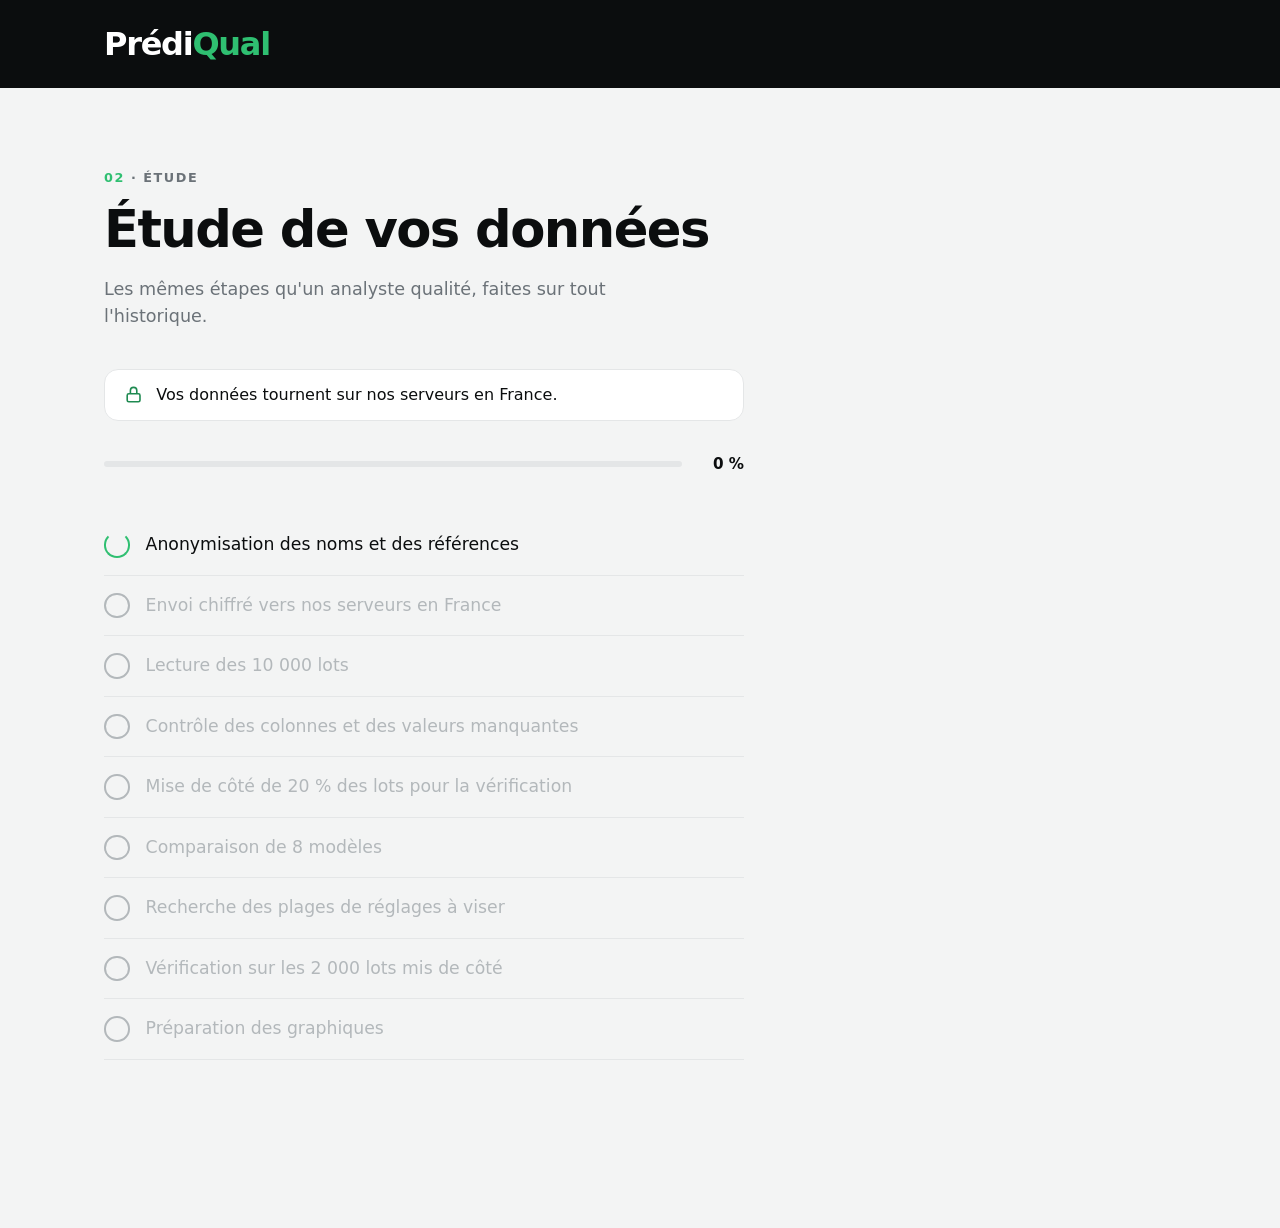
==== analyse.html @ 15570752 "Site vitrine PrédiQual : accueil, données, analyse et démo Parcours complet sur le jeu public AI4I 2" ====
<!DOCTYPE html>
<html lang="fr">
<head>
<meta charset="utf-8">
<meta name="viewport" content="width=device-width, initial-scale=1">
<title>PrédiQual : étude de vos données</title>
<link rel="stylesheet" href="site.css">
<!-- La démo pèse 6 Mo : on la charge pendant l'étude pour qu'elle s'ouvre tout de suite -->
<link rel="prefetch" href="demo.html">
<style>
  body { background: var(--gris-clair); }
  .barre { height: 6px; border-radius: 999px; background: var(--bord); overflow: hidden; }
  .barre div { height: 100%; width: 0; background: var(--vert); transition: width .6s ease; }
  .taches { list-style: none; padding: 0; margin: 0; max-width: 640px; }
  .taches li { display: flex; align-items: center; gap: 1rem; padding: 1.05rem 0; border-bottom: 1px solid var(--bord);
               font-size: 1.08rem; color: #b3b8bb; transition: color .3s; }
  .taches li .rond { flex: none; width: 1.6rem; height: 1.6rem; border-radius: 50%; border: 2px solid currentColor;
                     display: grid; place-items: center; font-size: .8rem; }
  .taches li.en-cours { color: var(--noir); }
  .taches li.en-cours .rond { border-color: var(--vert); border-top-color: transparent; animation: tourne .8s linear infinite; }
  .taches li.fait { color: var(--noir); }
  .taches li.fait .rond { background: var(--vert); border-color: var(--vert); color: var(--noir); }
  .taches li.fait .rond::after { content: "✓"; font-weight: 700; }
  .taches li small { margin-left: auto; color: var(--gris); font-size: .85rem; }
  @keyframes tourne { to { transform: rotate(360deg); } }

  /* Messages sur l'hébergement, qui tournent pendant l'étude */
  .securite { display: flex; align-items: center; gap: .8rem; max-width: 640px; min-height: 3.2rem; margin: 0 0 2rem;
              padding: .8rem 1.2rem; border-radius: 14px; background: var(--blanc); border: 1px solid var(--bord); }
  .securite svg { flex: none; width: 1.2rem; height: 1.2rem; color: var(--vert-fonce); }
  .securite span { transition: opacity .4s; }
  .securite span.cache { opacity: 0; }
  .avancement { display: flex; align-items: center; gap: 1rem; max-width: 640px; margin: 0 0 2.5rem; }
  .avancement .barre { flex: 1; }
  .avancement b { font-variant-numeric: tabular-nums; font-size: .95rem; min-width: 3em; text-align: right; }
  .fin { margin: 2rem 0 0; font-weight: 600; color: var(--vert-fonce); opacity: 0; transition: opacity .4s; }
  .fin.vu { opacity: 1; }
</style>
</head>
<body>

<header>
  <div class="conteneur">
    <a class="logo" href="index.html">Prédi<span>Qual</span></a>
  </div>
</header>

<section class="etape apparait">
  <div class="conteneur">
    <p class="kicker"><span>02</span> · Étude</p>
    <h2>Étude de vos données</h2>
    <p class="intro">Les mêmes étapes qu'un analyste qualité, faites sur tout l'historique.</p>
    <div class="securite">
      <svg viewBox="0 0 24 24" fill="none" stroke="currentColor" stroke-width="2" aria-hidden="true">
        <rect x="4" y="11" width="16" height="10" rx="2"/><path d="M8 11V7a4 4 0 0 1 8 0v4"/>
      </svg>
      <span id="message"></span>
    </div>
    <div class="avancement">
      <div class="barre"><div id="progression"></div></div>
      <b id="pourcentage">0 %</b>
    </div>
    <ul class="taches" id="taches"></ul>
    <p class="fin" id="fin">Analyse terminée, ouverture des résultats…</p>
  </div>
</section>

<script>
  // Les étapes de l'étude et leur durée affichée (ms), environ 13 s au total
  const TACHES = [
    ["Anonymisation des noms et des références", 1200],
    ["Envoi chiffré vers nos serveurs en France", 1100],
    ["Lecture des 10 000 lots", 1300],
    ["Contrôle des colonnes et des valeurs manquantes", 1200],
    ["Mise de côté de 20 % des lots pour la vérification", 900],
    ["Comparaison de 8 modèles", 3200, "modeles"],
    ["Recherche des plages de réglages à viser", 1800],
    ["Vérification sur les 2 000 lots mis de côté", 1400],
    ["Préparation des graphiques", 1000]
  ];
  const MESSAGES = [
    "Vos données tournent sur nos serveurs en France.",
    "Modèles open source, aucun service tiers.",
    "Noms et références anonymisés avant l'étude.",
    "Vos données ne sont ni revendues ni partagées."
  ];

  // Les attentes font partie du parcours : elles restent même avec les animations réduites
  const attendre = ms => new Promise(r => setTimeout(r, ms));
  // Le prix moyen d'un lot arrive de la page des données (?prix=146)
  const prix = +new URLSearchParams(location.search).get("prix") || 146;

  // Les messages sur l'hébergement changent toutes les 3 s
  function faireTournerMessages() {
    const el = document.getElementById("message");
    let n = 0;
    el.textContent = MESSAGES[0];
    return setInterval(() => {
      el.classList.add("cache");
      setTimeout(() => { n = (n + 1) % MESSAGES.length; el.textContent = MESSAGES[n]; el.classList.remove("cache"); }, 400);
    }, 3000);
  }

  // Les étapes se cochent une à une, puis on ouvre les résultats
  (async function () {
    const liste = document.getElementById("taches");
    const barre = document.getElementById("progression");
    const pourcentage = document.getElementById("pourcentage");
    const total = TACHES.reduce((s, t) => s + t[1], 0);
    let ecoule = 0;
    const avancer = ms => {
      ecoule += ms;
      const p = Math.round(ecoule / total * 100);
      barre.style.width = p + "%";
      pourcentage.textContent = p + " %";
    };

    liste.innerHTML = TACHES.map(t => `<li><span class="rond"></span>${t[0]}${t[2] ? "<small></small>" : ""}</li>`).join("");
    const minuteur = faireTournerMessages();
    await attendre(600);
    const items = liste.children;
    for (let i = 0; i < TACHES.length; i++) {
      const [, duree, type] = TACHES[i];
      items[i].className = "en-cours";
      if (type === "modeles") {
        // Un compteur 1/8, 2/8… pendant la comparaison des modèles
        const compteur = items[i].querySelector("small");
        for (let m = 1; m <= 8; m++) {
          compteur.textContent = m + "/8";
          await attendre(duree / 8);
          avancer(duree / 8);
        }
        compteur.textContent = "meilleur gardé";
      } else {
        await attendre(duree);
        avancer(duree);
      }
      items[i].className = "fait";
    }
    clearInterval(minuteur);
    document.getElementById("fin").classList.add("vu");
    await attendre(1200);
    location.href = "demo.html?prix=" + prix;
  })();
</script>

</body>
</html>
---- site.css ----
/* Styles communs aux pages du parcours : accueil, données, analyse */
:root {
  --noir: #0b0d0e;
  --blanc: #ffffff;
  --gris: #6b7278;
  --gris-clair: #f3f4f4;
  --bord: #e4e6e7;
  --vert: #2fbf71;
  --vert-fonce: #1f8a51;
  --rouge: #e5484d;
  --bleu: #2f6fdf;
  --bleu-clair: #eef3fd;
}
* { box-sizing: border-box; }
body { margin: 0; font-family: "Inter", "Segoe UI", system-ui, -apple-system, Arial, sans-serif;
       color: var(--noir); background: var(--blanc); line-height: 1.5; -webkit-font-smoothing: antialiased; }
a { color: inherit; }
.conteneur { max-width: 1120px; margin: 0 auto; padding: 0 1.5rem; }
h1, h2, h3 { letter-spacing: -0.03em; line-height: 1.05; margin: 0; }
.kicker { font-size: 0.8rem; font-weight: 600; letter-spacing: 0.12em; text-transform: uppercase; color: var(--gris); margin: 0 0 1rem; }
.kicker span { color: var(--vert); }

/* Boutons pilules */
.bouton { display: inline-flex; align-items: center; gap: 0.5em; padding: 0.95em 1.7em; border-radius: 999px;
          font: inherit; font-weight: 600; font-size: 1rem; text-decoration: none; cursor: pointer;
          border: 1.5px solid transparent; transition: transform .2s, background .2s, color .2s; }
.bouton:hover { transform: translateY(-2px); }
.bouton.noir { background: var(--noir); color: var(--blanc); }
.bouton.vert { background: var(--vert); color: var(--noir); }

/* En-tête : barre noire, ou posée sur la vidéo de l'accueil */
header { background: var(--noir); color: var(--blanc); }
header.sur-video { position: absolute; top: 0; left: 0; right: 0; z-index: 10; background: none; }
header .conteneur { display: flex; justify-content: space-between; align-items: center; height: 88px; }
.logo { font-weight: 800; font-size: 2rem; letter-spacing: -0.04em; text-decoration: none; }
.logo span { color: var(--vert); }

/* Les étapes du parcours */
.etape { padding: 5rem 0 7rem; }
.etape h2 { font-size: clamp(2rem, 4vw, 3.2rem); font-weight: 800; margin-bottom: 1.2rem; }
.etape .intro { color: var(--gris); font-size: 1.1rem; max-width: 34em; margin: 0 0 2.5rem; }
.apparait { animation: monte .7s ease both; }
@keyframes monte { from { opacity: 0; transform: translateY(24px); } to { opacity: 1; transform: none; } }

@media (max-width: 860px) {
  .etape { padding: 3.5rem 0 4.5rem; }
}
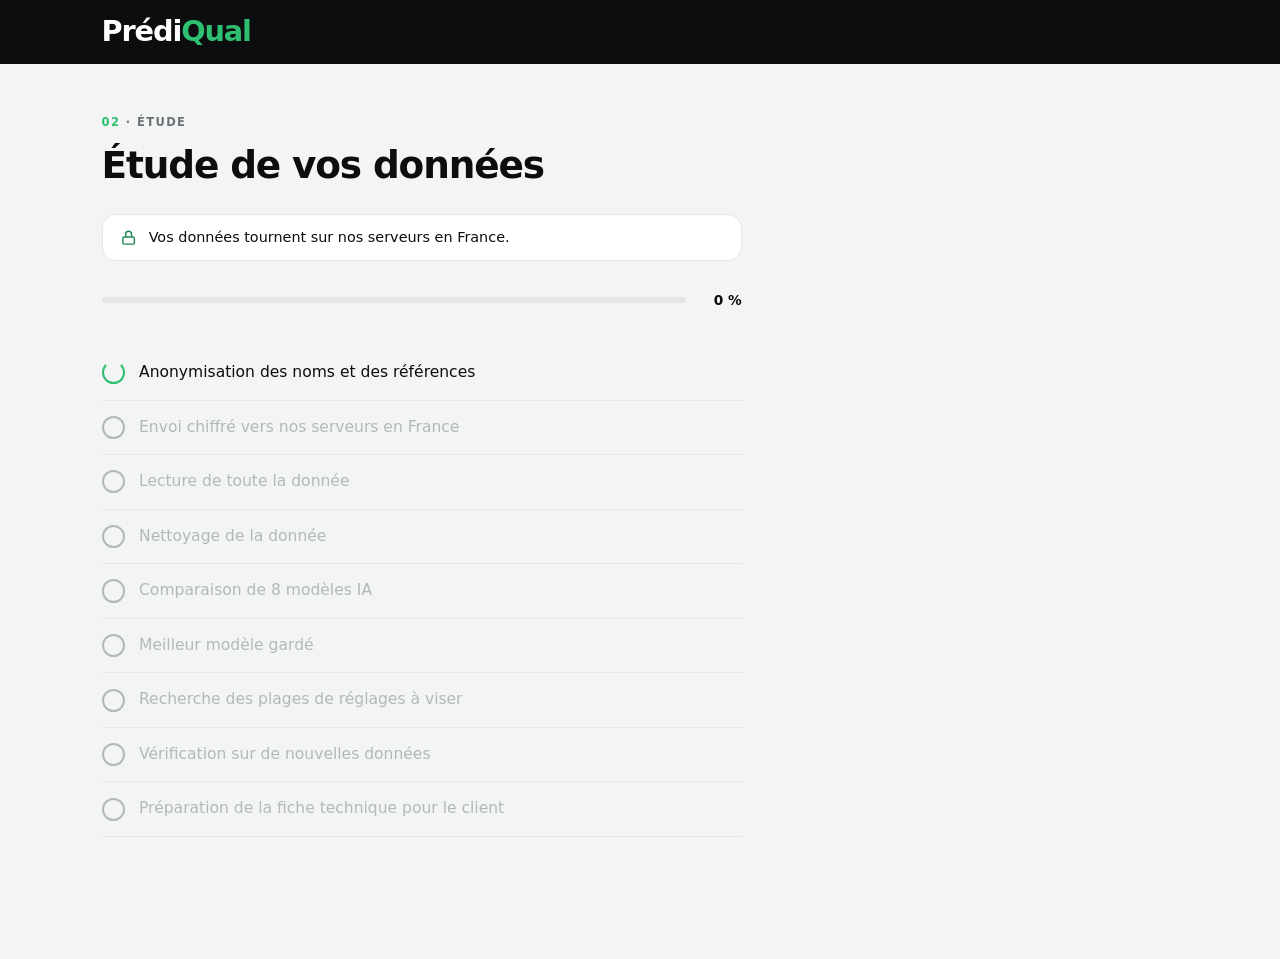
==== commit 17d5223a: "Simplifie la démo et change la vidéo d'accueil Accueil : bouton sans halo ni flèche, vidéo de flacon" ====
--- a/analyse.html
+++ b/analyse.html
@@ -48,8 +48,7 @@
 <section class="etape apparait">
   <div class="conteneur">
     <p class="kicker"><span>02</span> · Étude</p>
-    <h2>Étude de vos données</h2>
-    <p class="intro">Les mêmes étapes qu'un analyste qualité, faites sur tout l'historique.</p>
+    <h2 style="margin-bottom: 2rem">Étude de vos données</h2>
     <div class="securite">
       <svg viewBox="0 0 24 24" fill="none" stroke="currentColor" stroke-width="2" aria-hidden="true">
         <rect x="4" y="11" width="16" height="10" rx="2"/><path d="M8 11V7a4 4 0 0 1 8 0v4"/>
@@ -70,13 +69,13 @@
   const TACHES = [
     ["Anonymisation des noms et des références", 1200],
     ["Envoi chiffré vers nos serveurs en France", 1100],
-    ["Lecture des 10 000 lots", 1300],
-    ["Contrôle des colonnes et des valeurs manquantes", 1200],
-    ["Mise de côté de 20 % des lots pour la vérification", 900],
-    ["Comparaison de 8 modèles", 3200, "modeles"],
+    ["Lecture de toute la donnée", 1300],
+    ["Nettoyage de la donnée", 1200],
+    ["Comparaison de 8 modèles IA", 3200, "modeles"],
+    ["Meilleur modèle gardé", 700],
     ["Recherche des plages de réglages à viser", 1800],
-    ["Vérification sur les 2 000 lots mis de côté", 1400],
-    ["Préparation des graphiques", 1000]
+    ["Vérification sur de nouvelles données", 1400],
+    ["Préparation de la fiche technique pour le client", 1200]
   ];
   const MESSAGES = [
     "Vos données tournent sur nos serveurs en France.",
@@ -87,8 +86,6 @@
 
   // Les attentes font partie du parcours : elles restent même avec les animations réduites
   const attendre = ms => new Promise(r => setTimeout(r, ms));
-  // Le prix moyen d'un lot arrive de la page des données (?prix=146)
-  const prix = +new URLSearchParams(location.search).get("prix") || 146;
 
   // Les messages sur l'hébergement changent toutes les 3 s
   function faireTournerMessages() {
@@ -130,7 +127,6 @@
           await attendre(duree / 8);
           avancer(duree / 8);
         }
-        compteur.textContent = "meilleur gardé";
       } else {
         await attendre(duree);
         avancer(duree);
@@ -140,7 +136,7 @@
     clearInterval(minuteur);
     document.getElementById("fin").classList.add("vu");
     await attendre(1200);
-    location.href = "demo.html?prix=" + prix;
+    location.href = "demo.html";
   })();
 </script>
 
--- a/site.css
+++ b/site.css
@@ -12,6 +12,7 @@
   --bleu-clair: #eef3fd;
 }
 * { box-sizing: border-box; }
+html { font-size: 90%; } /* tout 10 % plus petit */
 body { margin: 0; font-family: "Inter", "Segoe UI", system-ui, -apple-system, Arial, sans-serif;
        color: var(--noir); background: var(--blanc); line-height: 1.5; -webkit-font-smoothing: antialiased; }
 a { color: inherit; }
@@ -31,13 +32,13 @@
 /* En-tête : barre noire, ou posée sur la vidéo de l'accueil */
 header { background: var(--noir); color: var(--blanc); }
 header.sur-video { position: absolute; top: 0; left: 0; right: 0; z-index: 10; background: none; }
-header .conteneur { display: flex; justify-content: space-between; align-items: center; height: 88px; }
+header .conteneur { display: flex; justify-content: space-between; align-items: center; height: 64px; }
 .logo { font-weight: 800; font-size: 2rem; letter-spacing: -0.04em; text-decoration: none; }
 .logo span { color: var(--vert); }
 
 /* Les étapes du parcours */
-.etape { padding: 5rem 0 7rem; }
-.etape h2 { font-size: clamp(2rem, 4vw, 3.2rem); font-weight: 800; margin-bottom: 1.2rem; }
+.etape { padding: 3.5rem 0 5rem; }
+.etape h2 { font-size: clamp(1.7rem, 3.2vw, 2.6rem); font-weight: 800; margin-bottom: 1.2rem; }
 .etape .intro { color: var(--gris); font-size: 1.1rem; max-width: 34em; margin: 0 0 2.5rem; }
 .apparait { animation: monte .7s ease both; }
 @keyframes monte { from { opacity: 0; transform: translateY(24px); } to { opacity: 1; transform: none; } }
